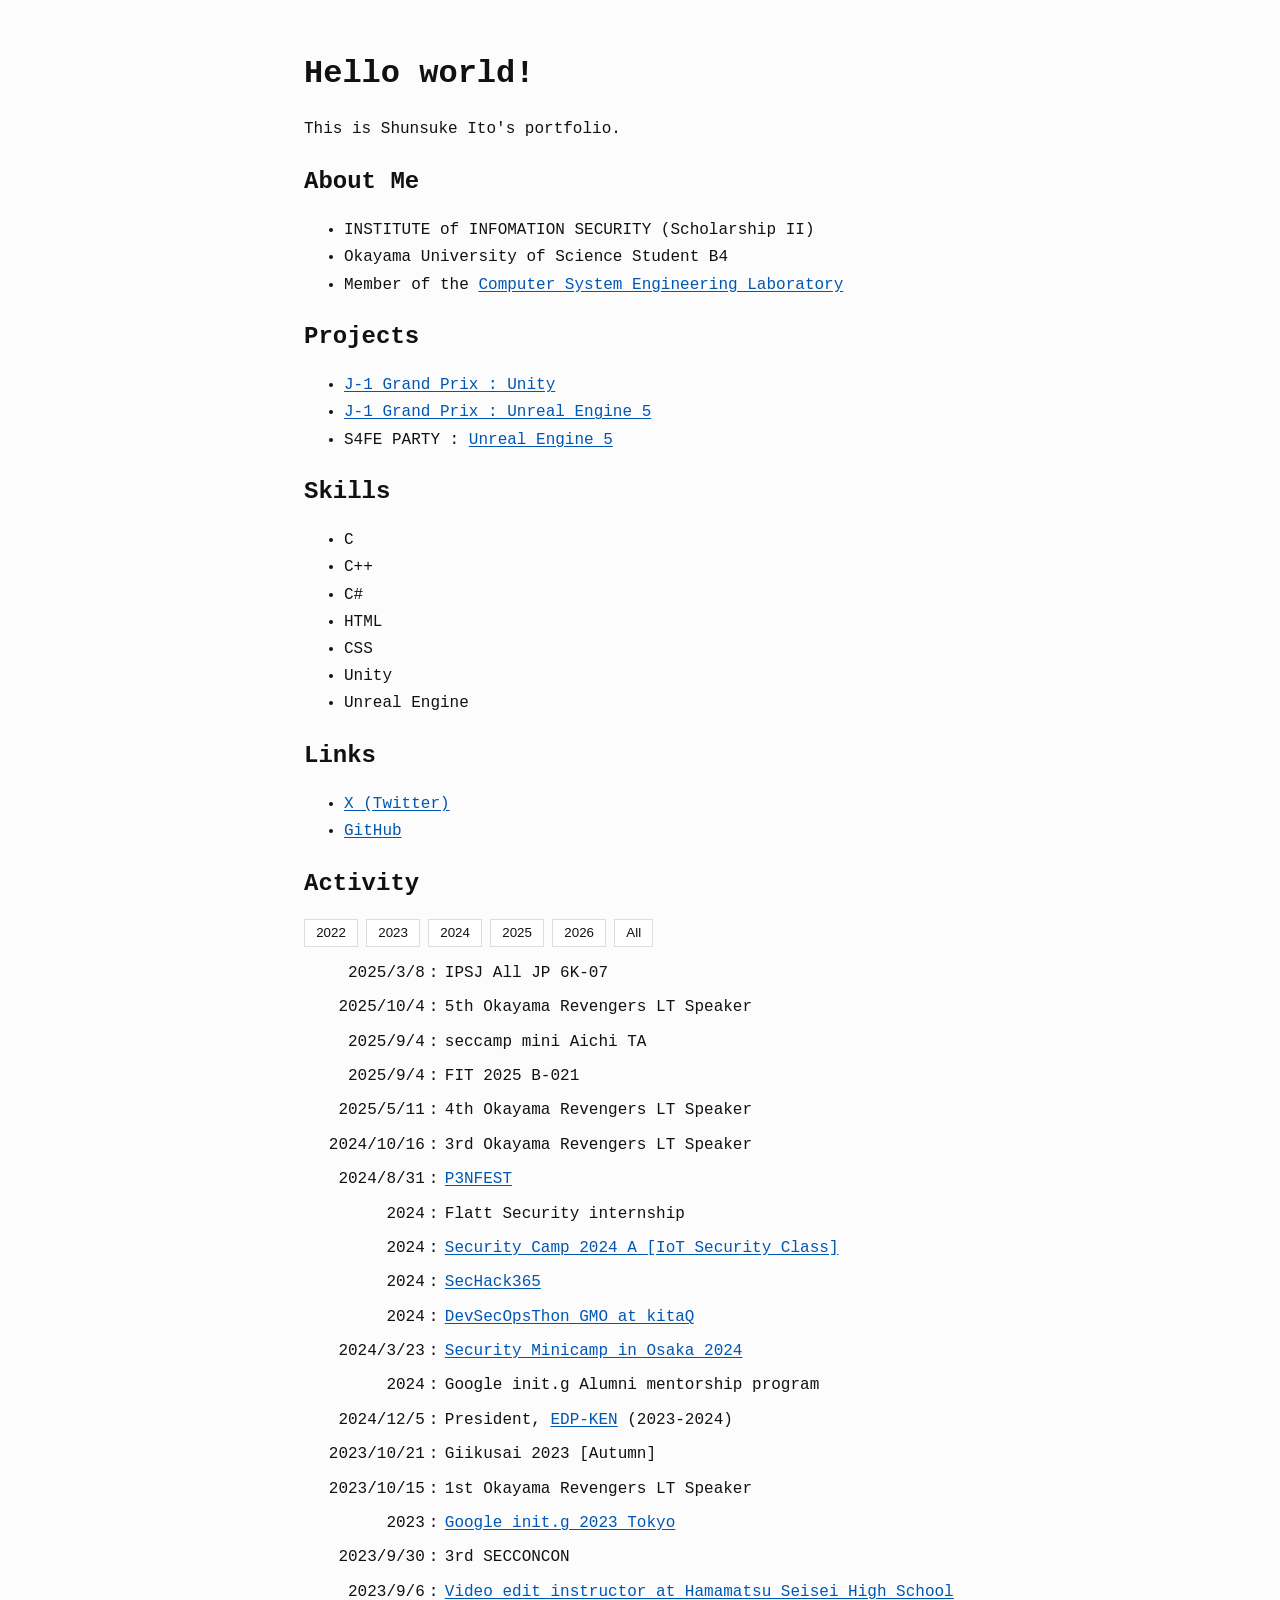
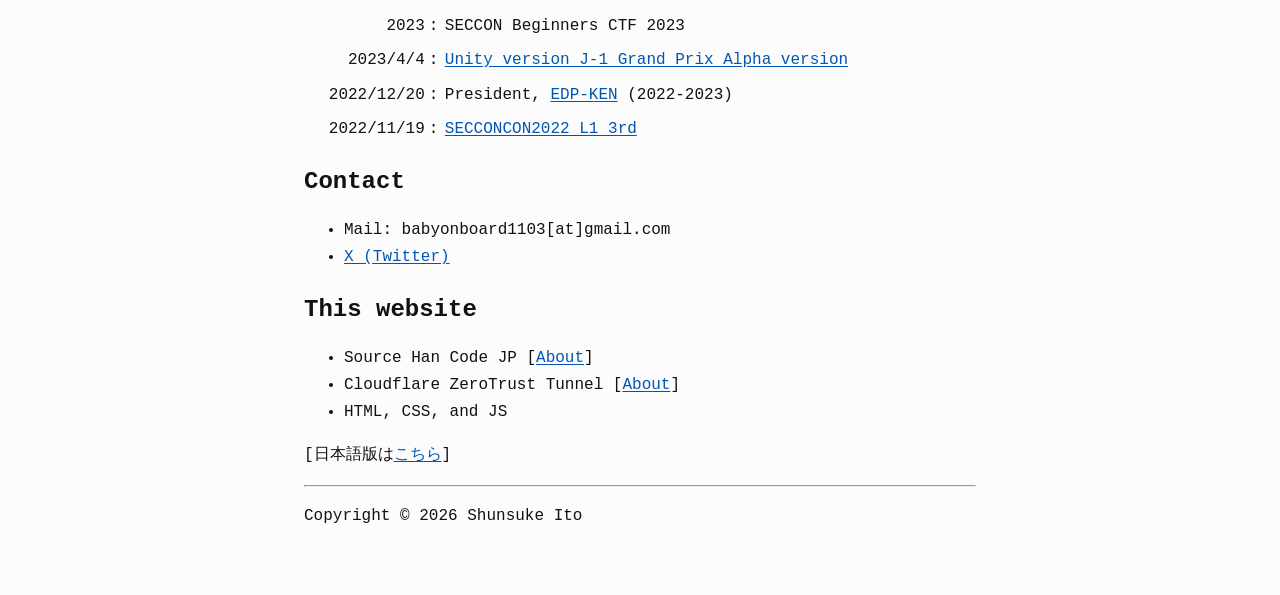
==== index.html @ 728c13ef "add source" ====
<!DOCTYPE html>
<html lang="en">
<head>
    <meta charset="UTF-8">
    <meta name="viewport" content="width=device-width, initial-scale=1.0">
    <title>Shunsuke Ito's Portfolio</title>
    <link rel="stylesheet" href="style.css">
</head>
<body>
    <main>
        <h1>Hello world!</h1>
        <p>This is Shunsuke Ito's portfolio.</p>

        <section>
            <h2>About Me</h2>
            <ul>
                <li>INSTITUTE of INFOMATION SECURITY (Scholarship II)</li>
                <li>Okayama University of Science Student B4</li>
                <li>Member of the <a href="https://www.compsyslab.com/" target="_blank" rel="noopener noreferrer">Computer System Engineering Laboratory</a></li>
            </ul>
        </section>

        <section>
            <h2>Projects</h2>
            <ul>
                <li><a href="https://www.edp-ken.com/j1gp/">J-1 Grand Prix : Unity</a></li>
                <li><a href="https://www.edp-ken.com/j1gpue/">J-1 Grand Prix : Unreal Engine 5</a></li>
                <li>S4FE PARTY : <a href="https://sechack365.nict.go.jp/achievement/2024/#:~:text=%E3%82%BB%E3%82%AD%E3%83%A5%E3%83%AA%E3%83%86%E3%82%A3%E5%AD%A6%E7%BF%92%E3%82%B2%E3%83%BC%E3%83%A0-,S4FE%20PARTY,-%E3%80%8C%E3%82%BB%E3%82%AD%E3%83%A5%E3%83%AA%E3%83%86%E3%82%A3%E3%82%92%E5%AD%A6%E3%81%B9%E3%82%8B" target="_blank" rel="noopener noreferrer">Unreal Engine 5</a></li>
            </ul>
        </section>

        <section>
            <h2>Skills</h2>
            <ul>
                <li>C</li>
                <li>C++</li>
                <li>C#</li>
                <li>HTML</li>
                <li>CSS</li>
                <li>Unity</li>
                <li>Unreal Engine</li>
            </ul>
        </section>

        <section>
            <h2>Links</h2>
            <ul>
                <li><a href="https://x.com/Baby_On_Board02" target="_blank" rel="noopener noreferrer">X (Twitter)</a></li>
                <li><a href="https://github.com/ITO1103" target="_blank" rel="noopener noreferrer">GitHub</a></li>
            </ul>
        </section>

        <section>
            <h2>Activity</h2>
            <div class="activity-filters">
                <button type="button" onclick="showYear('2022')">2022</button>
                <button type="button" onclick="showYear('2023')">2023</button>
                <button type="button" onclick="showYear('2024')">2024</button>
                <button type="button" onclick="showYear('2025')">2025</button>
                <button type="button" onclick="showYear('2026')">2026</button>
                <button type="button" onclick="showAll()">All</button>
            </div>
            <div id="activity-list">
                <div class="activity" data-year="2026">2025/3/8 : IPSJ All JP 6K-07</div>
                <div class="activity" data-year="2025">2025/10/4 : 5th Okayama Revengers LT Speaker</div>
                <div class="activity" data-year="2025">2025/9/4 : seccamp mini Aichi TA</div>
                <div class="activity" data-year="2025">2025/9/4 : FIT 2025 B-021</div>
                <div class="activity" data-year="2025">2025/5/11 : 4th Okayama Revengers LT Speaker</div>
                <div class="activity" data-year="2024">2024/10/16 : 3rd Okayama Revengers LT Speaker</div>
                <div class="activity" data-year="2024">2024/8/31 : <a href="https://issuehunt.jp/events/2024/summer/p3nfest" target="_blank" rel="noopener noreferrer">P3NFEST</a></div>
                <div class="activity" data-year="2024">2024 : Flatt Security internship</div>
                <div class="activity" data-year="2024">2024 : <a href="https://www.ipa.go.jp/jinzai/security-camp/2024/camp/index.html" target="_blank" rel="noopener noreferrer">Security Camp 2024 A [IoT Security Class]</a></div>
                <div class="activity" data-year="2024">2024 : <a href="https://sechack365.nict.go.jp/" target="_blank" rel="noopener noreferrer">SecHack365</a></div>
                <div class="activity" data-year="2024">2024 : <a href="https://developers.gmo.jp/kitaq/devsecopsthon2024/" target="_blank" rel="noopener noreferrer">DevSecOpsThon GMO at kitaQ</a></div>
                <div class="activity" data-year="2024">2024/3/23 : <a href="https://www.security-camp.or.jp/minicamp/hiroshima2023.html" target="_blank" rel="noopener noreferrer">Security Minicamp in Osaka 2024</a></div>
                <div class="activity" data-year="2024">2024 : Google init.g Alumni mentorship program</div>
                <div class="activity" data-year="2024">2024/12/5 : President, <a href="https://www.edp-ken.com/" target="_blank" rel="noopener noreferrer">EDP-KEN</a> (2023-2024)</div>
                <div class="activity" data-year="2023">2023/10/21 : Giikusai 2023 [Autumn]</div>
                <div class="activity" data-year="2023">2023/10/15 : 1st Okayama Revengers LT Speaker</div>
                <div class="activity" data-year="2023">2023 : <a href="https://www.edp-ken.com/post-15/" target="_blank" rel="noopener noreferrer">Google init.g 2023 Tokyo</a></div>
                <div class="activity" data-year="2023">2023/9/30 : 3rd SECCONCON</div>
                <div class="activity" data-year="2023">2023/9/6 : <a href="https://www.edp-ken.com/post-13/" target="_blank" rel="noopener noreferrer">Video edit instructor at Hamamatsu Seisei High School</a></div>
                <div class="activity" data-year="2023">2023 : SECCON Beginners CTF 2023</div>
                <div class="activity" data-year="2023">2023/4/4 : <a href="https://www.edp-ken.com/j-1gp-1/" target="_blank" rel="noopener noreferrer">Unity version J-1 Grand Prix Alpha version</a></div>
                <div class="activity" data-year="2022">2022/12/20 : President, <a href="https://www.edp-ken.com/" target="_blank" rel="noopener noreferrer">EDP-KEN</a> (2022-2023)</div>
                <div class="activity" data-year="2022">2022/11/19 : <a href="https://www.seccon.jp/2022/seccon_contest/secconcon.html" target="_blank" rel="noopener noreferrer">SECCONCON2022 L1 3rd</a></div>
            </div>
        </section>

        <section>
            <h2>Contact</h2>
            <ul>
                <li>Mail: babyonboard1103[at]gmail.com</li>
                <li><a href="https://x.com/Baby_On_Board02" target="_blank" rel="noopener noreferrer">X (Twitter)</a></li>
            </ul>
        </section>

        <section>
            <h2>This website</h2>
            <ul>
                <li>Source Han Code JP [<a href="https://github.com/adobe-fonts/source-han-code-jp" target="_blank" rel="noopener noreferrer">About</a>]</li>
                <li>Cloudflare ZeroTrust Tunnel [<a href="https://developers.cloudflare.com/cloudflare-one/connections/connect-networks/" target="_blank" rel="noopener noreferrer">About</a>]</li>
                <li>HTML, CSS, and JS</li>
            </ul>
            <p>[日本語版は<a href="indexja.html">こちら</a>]</p>
        </section>

        <hr>
        <p>Copyright © 2026 Shunsuke Ito</p>
    </main>

    <script>
        function formatActivities() {
            var items = document.querySelectorAll('.activity');
            items.forEach(function(item) {
                if (item.querySelector('.activity-date')) {
                    return;
                }
                var html = item.innerHTML;
                var match = html.match(/^\s*([^:]+?)\s*:\s*([\s\S]*)$/);
                if (!match) {
                    return;
                }

                var date = match[1].trim();
                var content = match[2].trim();
                item.innerHTML =
                    '<span class="activity-date">' + date + '</span>' +
                    '<span class="activity-content">' + content + '</span>';
            });
        }

        function showYear(year) {
            var items = document.querySelectorAll('.activity');
            items.forEach(function(item) {
                var itemYear = item.getAttribute('data-year');
                item.style.display = itemYear === year ? '' : 'none';
            });
        }

        function showAll() {
            var items = document.querySelectorAll('.activity');
            items.forEach(function(item) {
                item.style.display = '';
            });
        }

        formatActivities();
    </script>
</body>
</html>
---- style.css ----
:root {
    --text: #111111;
    --bg: #fcfcfc;
    --link: #0056b3;
    --border: #dddddd;
    --button-bg: #ffffff;
    --button-hover: #f1f1f1;
}

@media (prefers-color-scheme: dark) {
    :root {
        --text: #e8e8e8;
        --bg: #111111;
        --link: #7fb3ff;
        --border: #3b3b3b;
        --button-bg: #1b1b1b;
        --button-hover: #2a2a2a;
    }
}

* {
    box-sizing: border-box;
}

body {
    font-family: "Source Han Code JP", "SF Mono", Menlo, Monaco, Consolas, "Liberation Mono", "Courier New", monospace;
    color: var(--text);
    background: var(--bg);
    max-width: 44rem;
    margin: 0 auto;
    padding: 2rem 1rem 3rem;
    line-height: 1.7;
}

h1,
h2 {
    line-height: 1.3;
}

main section {
    margin-top: 1.4rem;
}

ul {
    margin-top: 0.5rem;
}

a {
    color: var(--link);
    text-decoration: underline;
    text-underline-offset: 0.15em;
}

.activity-filters {
    display: flex;
    gap: 0.5rem;
    flex-wrap: wrap;
    margin-bottom: 0.8rem;
}

button {
    border: 1px solid var(--border);
    background: var(--button-bg);
    color: var(--text);
    padding: 0.35rem 0.7rem;
    cursor: pointer;
}

button:hover {
    background: var(--button-hover);
}

.activity {
    display: grid;
    grid-template-columns: 14ch 1fr;
    column-gap: 0.4rem;
    margin-bottom: 0.45rem;
}

.activity-date {
    text-align: right;
    white-space: nowrap;
    font-variant-numeric: tabular-nums;
}

.activity-date::after {
    content: ":";
    margin-left: 0.25rem;
}

@media (max-width: 640px) {
    .activity {
        grid-template-columns: 1fr;
    }

    .activity-date {
        text-align: left;
    }
}
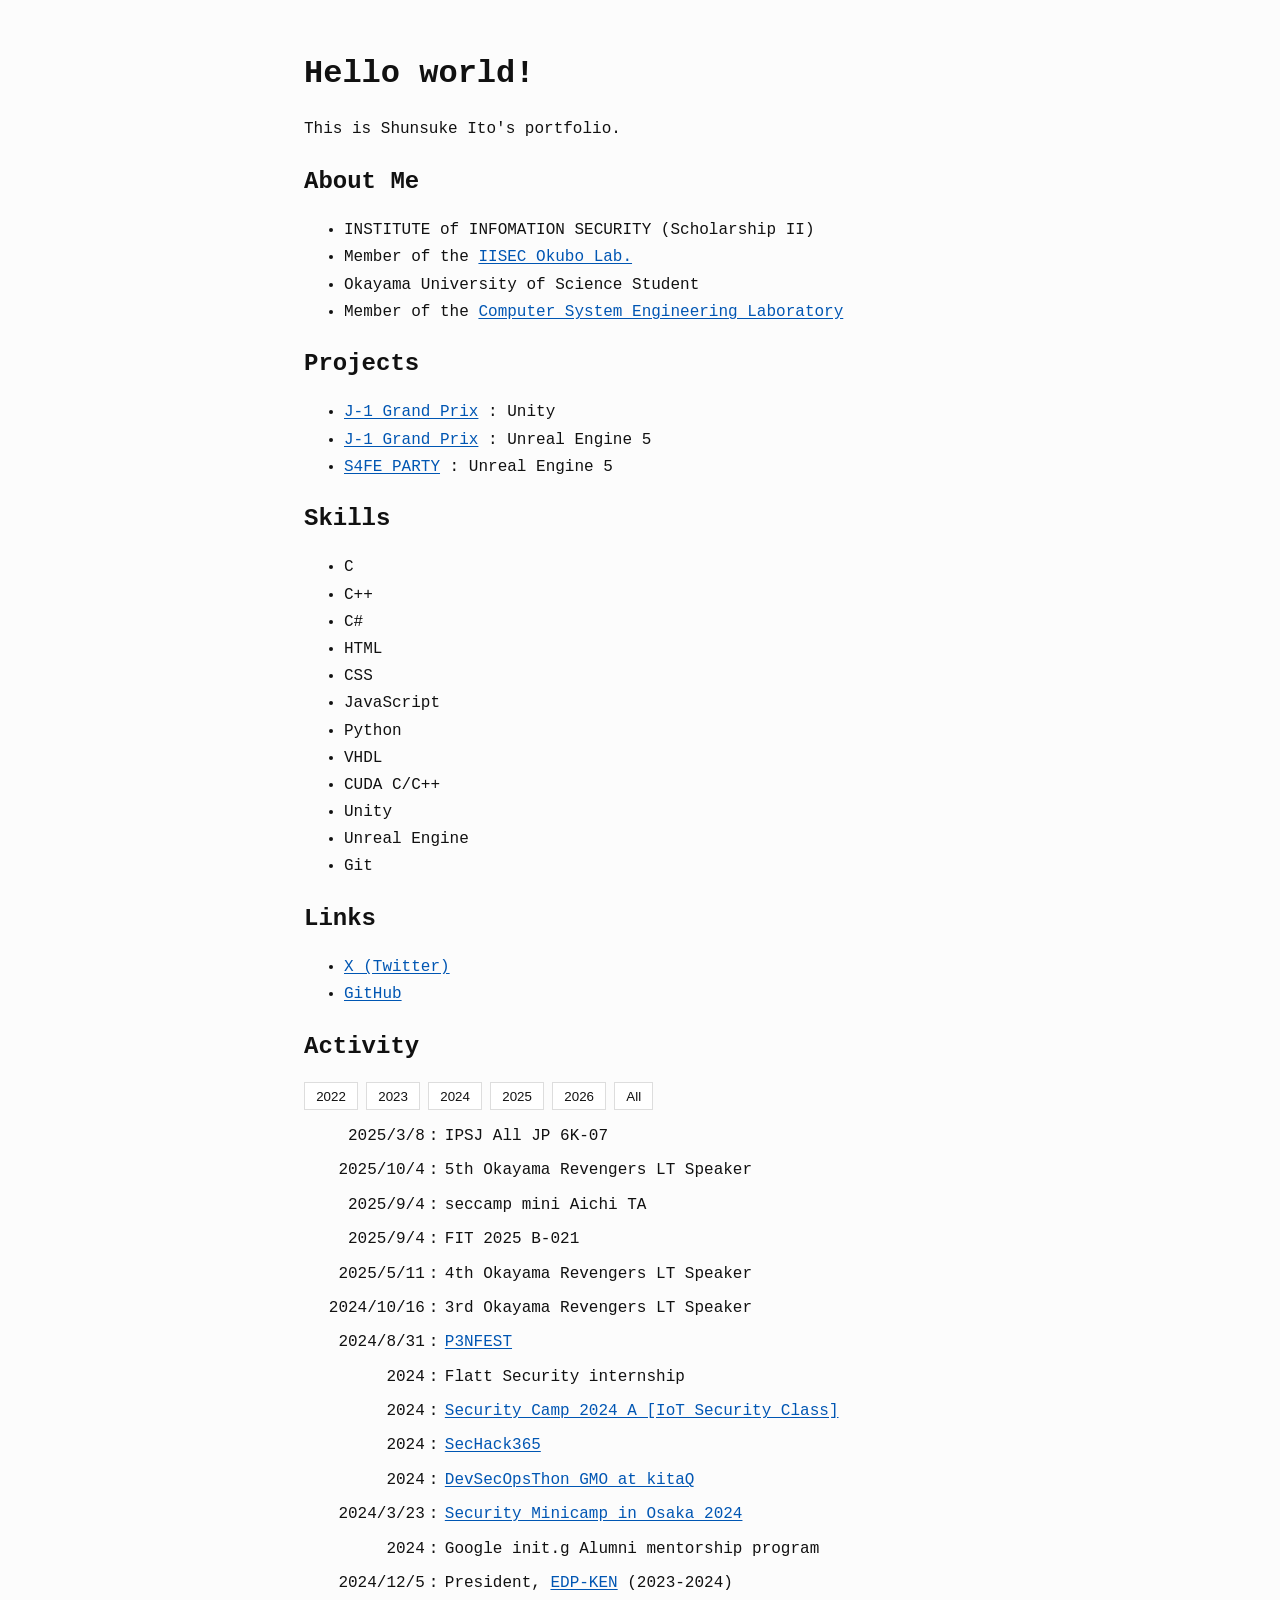
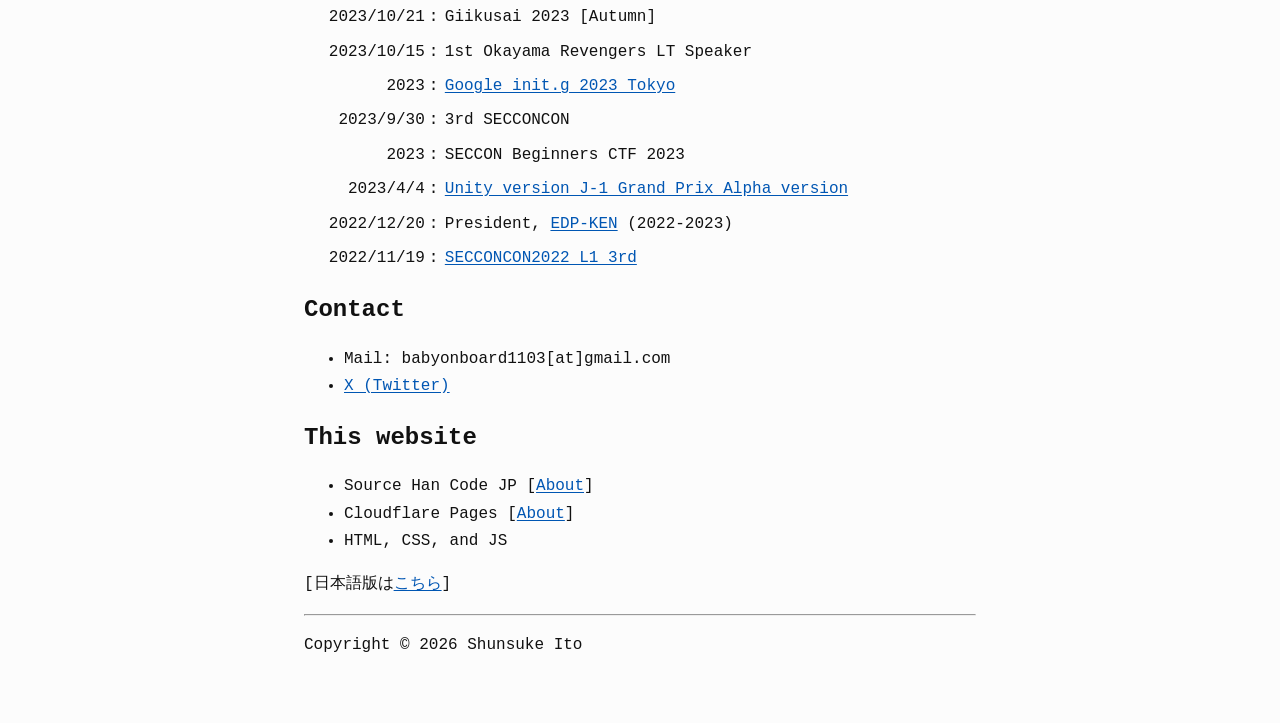
==== commit c2a69f63: "Update" ====
--- a/index.html
+++ b/index.html
@@ -15,17 +15,18 @@
             <h2>About Me</h2>
             <ul>
                 <li>INSTITUTE of INFOMATION SECURITY (Scholarship II)</li>
-                <li>Okayama University of Science Student B4</li>
-                <li>Member of the <a href="https://www.compsyslab.com/" target="_blank" rel="noopener noreferrer">Computer System Engineering Laboratory</a></li>
+                <li>Member of the <a href="https://iisecokubolab.jp/" target="_blank" rel="noopener noreferrer">IISEC Okubo Lab.</a></li>
+                <li>Okayama University of Science Student</li>
+                <li>Member of the <a href="https://csl.ice.ous.ac.jp/" target="_blank" rel="noopener noreferrer">Computer System Engineering Laboratory</a></li>
             </ul>
         </section>
 
         <section>
             <h2>Projects</h2>
             <ul>
-                <li><a href="https://www.edp-ken.com/j1gp/">J-1 Grand Prix : Unity</a></li>
-                <li><a href="https://www.edp-ken.com/j1gpue/">J-1 Grand Prix : Unreal Engine 5</a></li>
-                <li>S4FE PARTY : <a href="https://sechack365.nict.go.jp/achievement/2024/#:~:text=%E3%82%BB%E3%82%AD%E3%83%A5%E3%83%AA%E3%83%86%E3%82%A3%E5%AD%A6%E7%BF%92%E3%82%B2%E3%83%BC%E3%83%A0-,S4FE%20PARTY,-%E3%80%8C%E3%82%BB%E3%82%AD%E3%83%A5%E3%83%AA%E3%83%86%E3%82%A3%E3%82%92%E5%AD%A6%E3%81%B9%E3%82%8B" target="_blank" rel="noopener noreferrer">Unreal Engine 5</a></li>
+                <li><a href="https://www.edp-ken.com/j1gp/">J-1 Grand Prix</a> : Unity</li>
+                <li><a href="https://www.edp-ken.com/j1gpue/">J-1 Grand Prix</a> : Unreal Engine 5</li>
+                <li><a href="https://sechack365.nict.go.jp/achievement/2024/#:~:text=%E3%82%BB%E3%82%AD%E3%83%A5%E3%83%AA%E3%83%86%E3%82%A3%E5%AD%A6%E7%BF%92%E3%82%B2%E3%83%BC%E3%83%A0-,S4FE%20PARTY,-%E3%80%8C%E3%82%BB%E3%82%AD%E3%83%A5%E3%83%AA%E3%83%86%E3%82%A3%E3%82%92%E5%AD%A6%E3%81%B9%E3%82%8B" target="_blank" rel="noopener noreferrer">S4FE PARTY</a> : Unreal Engine 5</li>
             </ul>
         </section>
 
@@ -37,8 +38,13 @@
                 <li>C#</li>
                 <li>HTML</li>
                 <li>CSS</li>
+                <li>JavaScript</li>
+                <li>Python</li>
+                <li>VHDL</li>
+                <li>CUDA C/C++</li>
                 <li>Unity</li>
                 <li>Unreal Engine</li>
+                <li>Git</li>
             </ul>
         </section>
 
@@ -79,7 +85,6 @@
                 <div class="activity" data-year="2023">2023/10/15 : 1st Okayama Revengers LT Speaker</div>
                 <div class="activity" data-year="2023">2023 : <a href="https://www.edp-ken.com/post-15/" target="_blank" rel="noopener noreferrer">Google init.g 2023 Tokyo</a></div>
                 <div class="activity" data-year="2023">2023/9/30 : 3rd SECCONCON</div>
-                <div class="activity" data-year="2023">2023/9/6 : <a href="https://www.edp-ken.com/post-13/" target="_blank" rel="noopener noreferrer">Video edit instructor at Hamamatsu Seisei High School</a></div>
                 <div class="activity" data-year="2023">2023 : SECCON Beginners CTF 2023</div>
                 <div class="activity" data-year="2023">2023/4/4 : <a href="https://www.edp-ken.com/j-1gp-1/" target="_blank" rel="noopener noreferrer">Unity version J-1 Grand Prix Alpha version</a></div>
                 <div class="activity" data-year="2022">2022/12/20 : President, <a href="https://www.edp-ken.com/" target="_blank" rel="noopener noreferrer">EDP-KEN</a> (2022-2023)</div>
@@ -99,7 +104,7 @@
             <h2>This website</h2>
             <ul>
                 <li>Source Han Code JP [<a href="https://github.com/adobe-fonts/source-han-code-jp" target="_blank" rel="noopener noreferrer">About</a>]</li>
-                <li>Cloudflare ZeroTrust Tunnel [<a href="https://developers.cloudflare.com/cloudflare-one/connections/connect-networks/" target="_blank" rel="noopener noreferrer">About</a>]</li>
+                <li>Cloudflare Pages [<a href="https://www.cloudflare.com/ja-jp/developer-platform/products/pages/" target="_blank" rel="noopener noreferrer">About</a>]</li>
                 <li>HTML, CSS, and JS</li>
             </ul>
             <p>[日本語版は<a href="indexja.html">こちら</a>]</p>
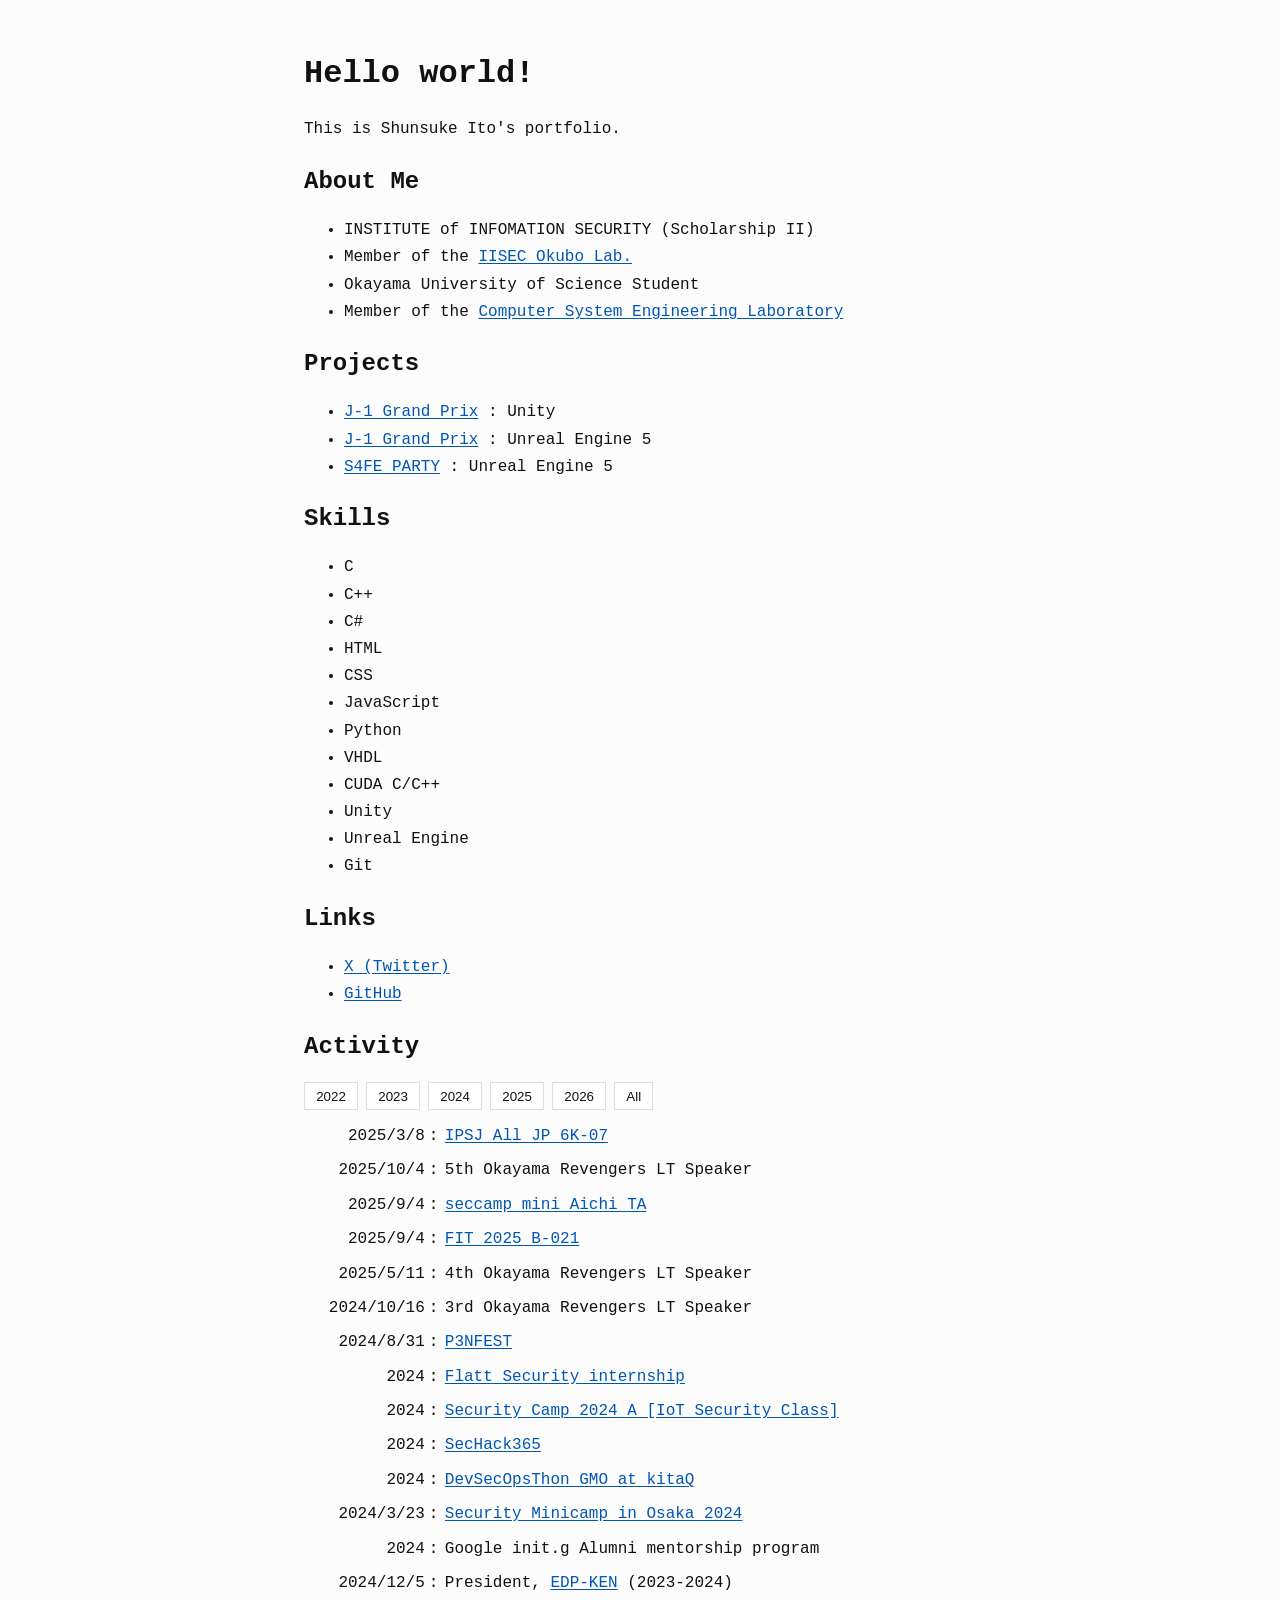
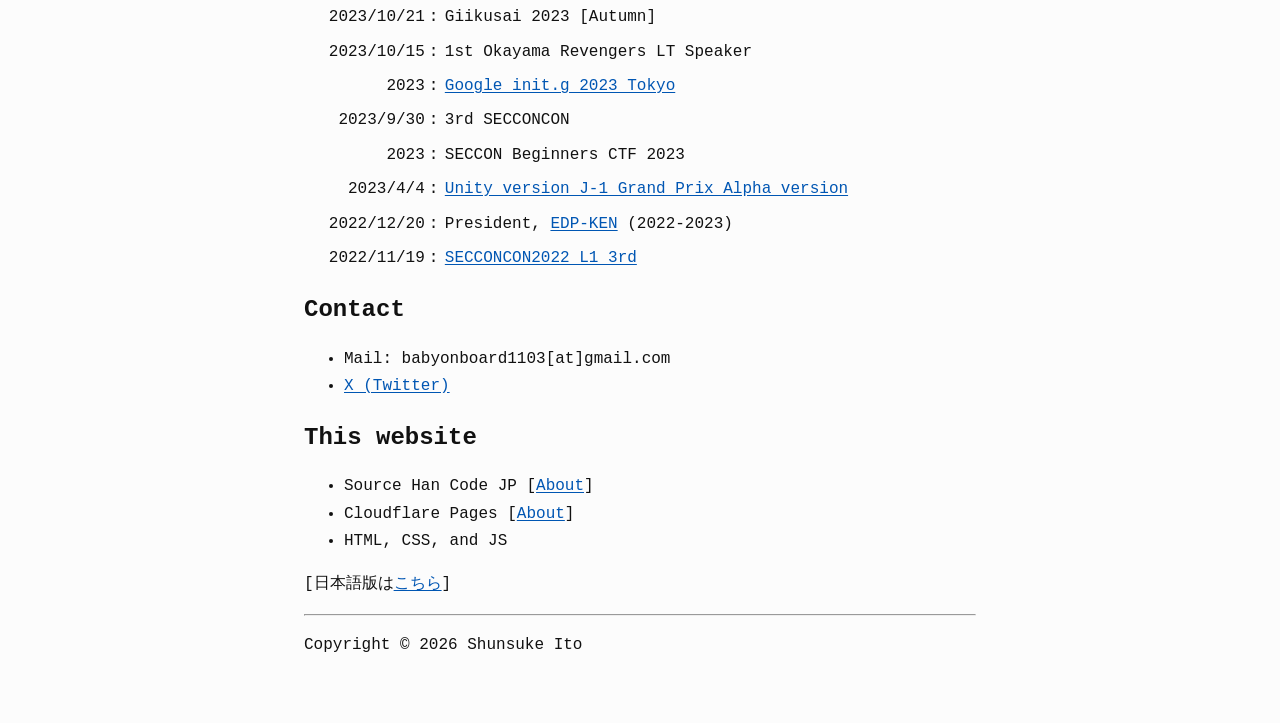
==== commit 92e54539: "add hyperlink" ====
--- a/index.html
+++ b/index.html
@@ -67,14 +67,14 @@
                 <button type="button" onclick="showAll()">All</button>
             </div>
             <div id="activity-list">
-                <div class="activity" data-year="2026">2025/3/8 : IPSJ All JP 6K-07</div>
+                <div class="activity" data-year="2026">2025/3/8 : <a href="https://www.ipsj.or.jp/event/taikai/88/WEB/data/pdf/6K-07.html" target="_blank" rel="noopener noreferrer">IPSJ All JP 6K-07</a></div>
                 <div class="activity" data-year="2025">2025/10/4 : 5th Okayama Revengers LT Speaker</div>
-                <div class="activity" data-year="2025">2025/9/4 : seccamp mini Aichi TA</div>
-                <div class="activity" data-year="2025">2025/9/4 : FIT 2025 B-021</div>
+                <div class="activity" data-year="2025">2025/9/4 : <a href="https://www.security-camp.or.jp/minicamp/aichi2025.html" target="_blank" rel="noopener noreferrer">seccamp mini Aichi TA</a></div>
+                <div class="activity" data-year="2025">2025/9/4 : <a href="https://www.ipsj.or.jp/event/fit/fit2025/abstract/data/html/program/b.html#:~:text=B%2D021,%E5%BD%A2%E5%BC%8F%E7%9A%84%E6%A4%9C%E8%A8%BC">FIT 2025 B-021</a></div>
                 <div class="activity" data-year="2025">2025/5/11 : 4th Okayama Revengers LT Speaker</div>
                 <div class="activity" data-year="2024">2024/10/16 : 3rd Okayama Revengers LT Speaker</div>
                 <div class="activity" data-year="2024">2024/8/31 : <a href="https://issuehunt.jp/events/2024/summer/p3nfest" target="_blank" rel="noopener noreferrer">P3NFEST</a></div>
-                <div class="activity" data-year="2024">2024 : Flatt Security internship</div>
+                <div class="activity" data-year="2024">2024 : <a href="https://flatt.tech/" target="_blank" rel="noopener noreferrer">Flatt Security internship</a></div>
                 <div class="activity" data-year="2024">2024 : <a href="https://www.ipa.go.jp/jinzai/security-camp/2024/camp/index.html" target="_blank" rel="noopener noreferrer">Security Camp 2024 A [IoT Security Class]</a></div>
                 <div class="activity" data-year="2024">2024 : <a href="https://sechack365.nict.go.jp/" target="_blank" rel="noopener noreferrer">SecHack365</a></div>
                 <div class="activity" data-year="2024">2024 : <a href="https://developers.gmo.jp/kitaq/devsecopsthon2024/" target="_blank" rel="noopener noreferrer">DevSecOpsThon GMO at kitaQ</a></div>
